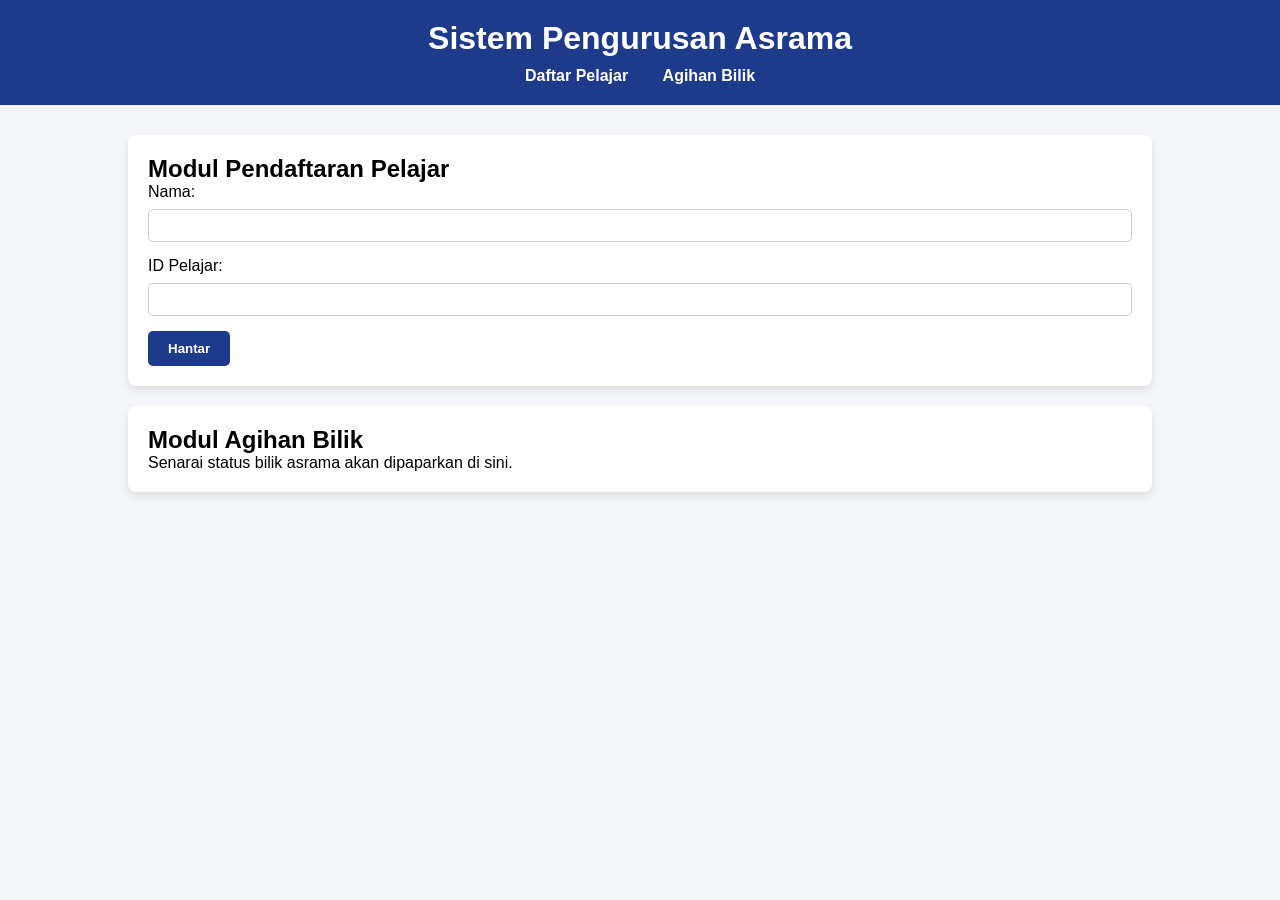
==== index.html @ 380a77f1 "Add files via upload" ====
<!DOCTYPE html>
<html lang="ms">
<head>
    <meta charset="UTF-8">
    <title>Sistem Pengurusan Asrama</title>
    <link rel="stylesheet" href="style.css">
</head>
<body>
    <header>
        <h1>Sistem Pengurusan Asrama</h1>
        <nav>
            <ul>
                <li><a href="#daftar">Daftar Pelajar</a></li>
                <li><a href="#bilik">Agihan Bilik</a></li>
            </ul>
        </nav>
    </header>

    <main>
        <section id="daftar">
            <h2>Modul Pendaftaran Pelajar</h2>
            <form>
                Nama: <input type="text"><br>
                ID Pelajar: <input type="text"><br>
                <button type="button">Hantar</button>
            </form>
        </section>

        <section id="bilik">
            <h2>Modul Agihan Bilik</h2>
            <p>Senarai status bilik asrama akan dipaparkan di sini.</p>
        </section>
    </main>
</body>
</html>
---- style.css ----
/* Reset sikit */
* {
    margin: 0;
    padding: 0;
    box-sizing: border-box;
}

body {
    font-family: Arial, sans-serif;
    background-color: #f4f6f9;
}

/* Header */
header {
    background: #1e3a8a;
    color: white;
    padding: 20px;
    text-align: center;
}

nav ul {
    list-style: none;
    margin-top: 10px;
}

nav ul li {
    display: inline;
    margin: 0 15px;
}

nav a {
    color: white;
    text-decoration: none;
    font-weight: bold;
}

nav a:hover {
    text-decoration: underline;
}

/* Main content */
main {
    width: 80%;
    margin: 30px auto;
}

/* Section Card Style */
section {
    background: white;
    padding: 20px;
    margin-bottom: 20px;
    border-radius: 8px;
    box-shadow: 0 4px 8px rgba(0,0,0,0.1);
}

/* Form */
form input {
    width: 100%;
    padding: 8px;
    margin: 8px 0 15px 0;
    border-radius: 5px;
    border: 1px solid #ccc;
}

/* Button */
button {
    background: #1e3a8a;
    color: white;
    padding: 10px 20px;
    border: none;
    border-radius: 5px;
    cursor: pointer;
    font-weight: bold;
}

button:hover {
    background: #162d6b;
}
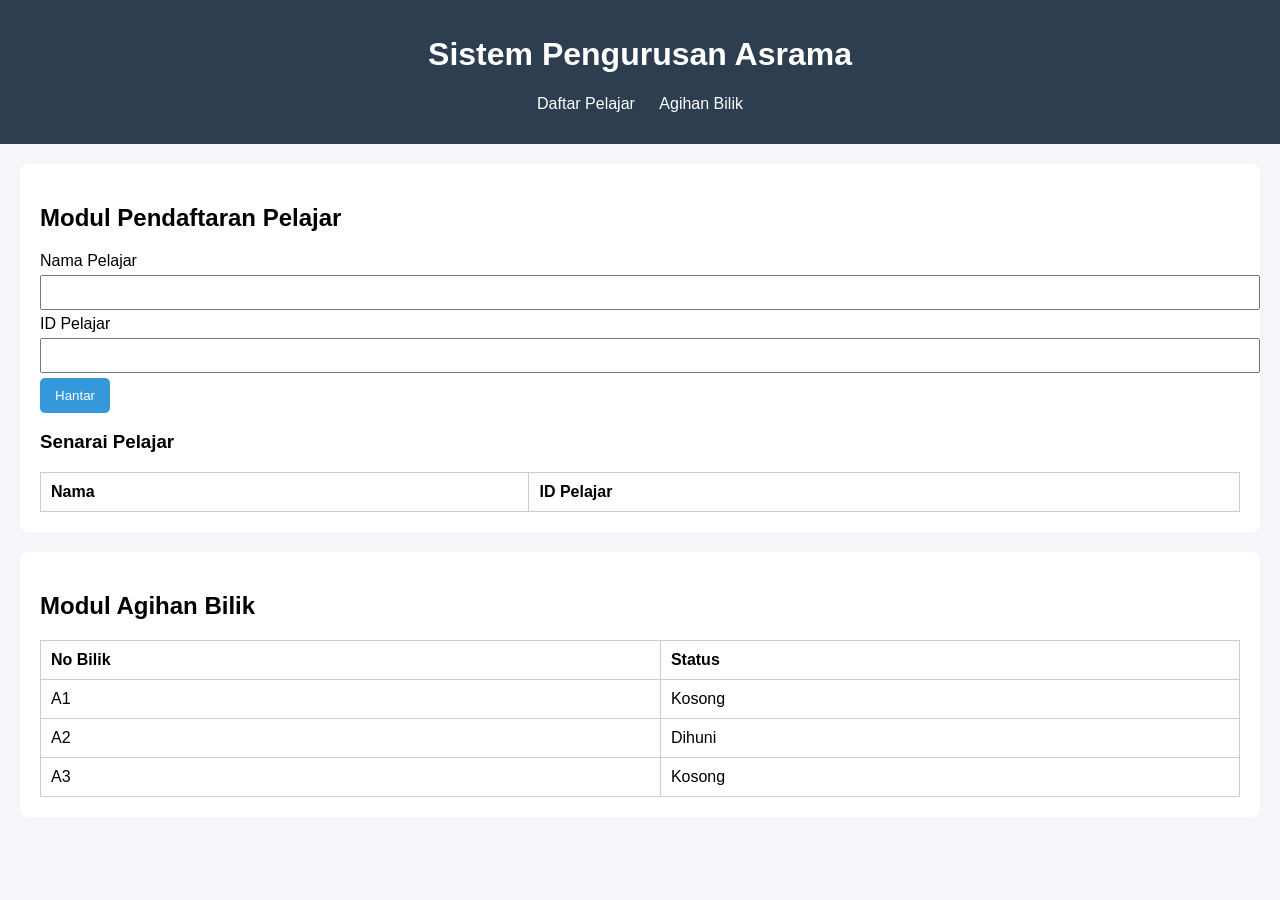
==== commit ffbd3ceb: "Update index.html" ====
--- a/index.html
+++ b/index.html
@@ -1,35 +1,178 @@
 <!DOCTYPE html>
 <html lang="ms">
 <head>
-    <meta charset="UTF-8">
-    <title>Sistem Pengurusan Asrama</title>
-    <link rel="stylesheet" href="style.css">
+<meta charset="UTF-8">
+<meta name="viewport" content="width=device-width, initial-scale=1.0">
+<title>Sistem Pengurusan Asrama</title>
+
+<style>
+body{
+    font-family: Arial, sans-serif;
+    margin:0;
+    background:#f4f6f9;
+}
+
+header{
+    background:#2c3e50;
+    color:white;
+    padding:15px;
+    text-align:center;
+}
+
+nav ul{
+    list-style:none;
+    padding:0;
+}
+
+nav ul li{
+    display:inline;
+    margin:0 10px;
+}
+
+nav a{
+    color:white;
+    text-decoration:none;
+}
+
+main{
+    padding:20px;
+}
+
+section{
+    background:white;
+    padding:20px;
+    margin-bottom:20px;
+    border-radius:8px;
+}
+
+input{
+    padding:8px;
+    margin:5px 0;
+    width:100%;
+}
+
+button{
+    padding:10px 15px;
+    background:#3498db;
+    color:white;
+    border:none;
+    border-radius:5px;
+    cursor:pointer;
+}
+
+button:hover{
+    background:#2980b9;
+}
+
+table{
+    width:100%;
+    border-collapse:collapse;
+    margin-top:15px;
+}
+
+table, th, td{
+    border:1px solid #ccc;
+}
+
+th, td{
+    padding:10px;
+    text-align:left;
+}
+</style>
+
 </head>
 <body>
-    <header>
-        <h1>Sistem Pengurusan Asrama</h1>
-        <nav>
-            <ul>
-                <li><a href="#daftar">Daftar Pelajar</a></li>
-                <li><a href="#bilik">Agihan Bilik</a></li>
-            </ul>
-        </nav>
-    </header>
 
-    <main>
-        <section id="daftar">
-            <h2>Modul Pendaftaran Pelajar</h2>
-            <form>
-                Nama: <input type="text"><br>
-                ID Pelajar: <input type="text"><br>
-                <button type="button">Hantar</button>
-            </form>
-        </section>
+<header>
+<h1>Sistem Pengurusan Asrama</h1>
+<nav>
+<ul>
+<li><a href="#daftar">Daftar Pelajar</a></li>
+<li><a href="#bilik">Agihan Bilik</a></li>
+</ul>
+</nav>
+</header>
 
-        <section id="bilik">
-            <h2>Modul Agihan Bilik</h2>
-            <p>Senarai status bilik asrama akan dipaparkan di sini.</p>
-        </section>
-    </main>
+<main>
+
+<section id="daftar">
+<h2>Modul Pendaftaran Pelajar</h2>
+
+<form id="formPelajar">
+<label>Nama Pelajar</label>
+<input type="text" id="nama" required>
+
+<label>ID Pelajar</label>
+<input type="text" id="idPelajar" required>
+
+<button type="submit">Hantar</button>
+</form>
+
+<h3>Senarai Pelajar</h3>
+
+<table>
+<thead>
+<tr>
+<th>Nama</th>
+<th>ID Pelajar</th>
+</tr>
+</thead>
+<tbody id="senaraiPelajar"></tbody>
+</table>
+
+</section>
+
+<section id="bilik">
+<h2>Modul Agihan Bilik</h2>
+
+<table>
+<tr>
+<th>No Bilik</th>
+<th>Status</th>
+</tr>
+
+<tr>
+<td>A1</td>
+<td>Kosong</td>
+</tr>
+
+<tr>
+<td>A2</td>
+<td>Dihuni</td>
+</tr>
+
+<tr>
+<td>A3</td>
+<td>Kosong</td>
+</tr>
+
+</table>
+
+</section>
+
+</main>
+
+<script>
+
+document.getElementById("formPelajar").addEventListener("submit", function(e){
+
+e.preventDefault();
+
+let nama = document.getElementById("nama").value;
+let id = document.getElementById("idPelajar").value;
+
+let table = document.getElementById("senaraiPelajar");
+
+let row = table.insertRow();
+
+row.insertCell(0).innerText = nama;
+row.insertCell(1).innerText = id;
+
+document.getElementById("formPelajar").reset();
+
+});
+
+</script>
+
 </body>
-</html>+</html>
